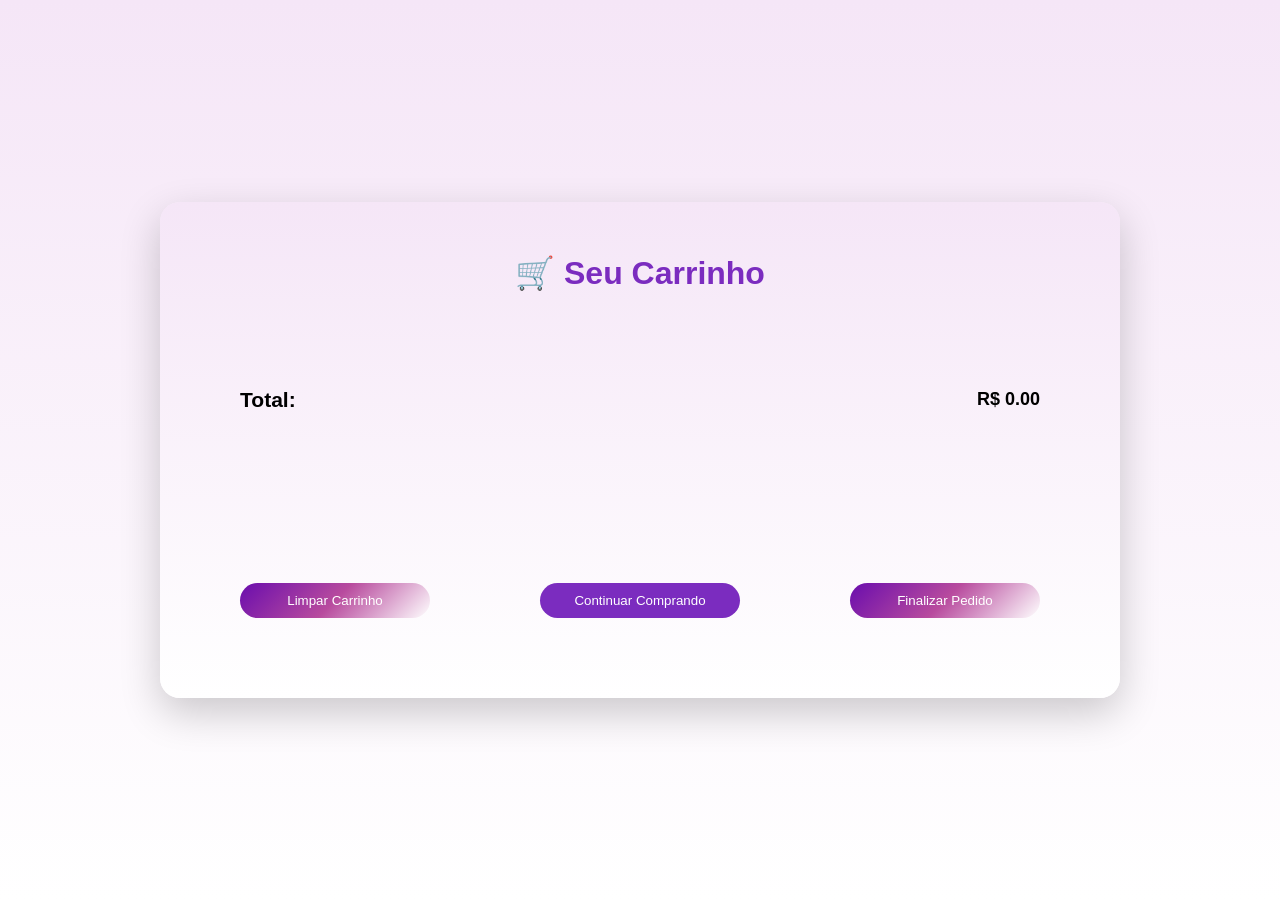
==== carrinho.html @ 9f3fd92d "ad" ====
<!DOCTYPE html>
<html lang="pt-BR">
<head>
    <meta charset="UTF-8">
    <meta name="viewport" content="width=device-width, initial-scale=1.0">
    <title>Carrinho</title>
    <link rel="stylesheet" href="carrinho.css">
</head>
<body>
   <div class="carrinho-container">

    <h1>🛒 Seu Carrinho</h1>

    <div id="carrinho-box">
        <ul id="lista-carrinho"></ul>

        <div class="total-box">
            <h3>Total:</h3>
            <span>R$ <span id="total">0.00</span></span>
        </div>

        <div class="botoes-carrinho">
            <button class="btn-limpar" onclick="limparCarrinho()">
                Limpar Carrinho
            </button>

            <a href="index.html">
                <button class="btn-voltar">
                    Continuar Comprando
                </button>
            </a>

            <button class="btn-finalizar" onclick="finalizarPedido()">
                Finalizar Pedido
            </button>
        </div>
    </div>

</div>

<script src="scripts.js"></script>

</body>
</html>
---- carrinho.css ----
body {
    margin: 0;
    font-family: Arial, Helvetica, sans-serif;
    background: linear-gradient(180deg,
        #f5e6f7,   /* Roxo claro */
        #ffffff   /* Branco */);
    display: flex;
    justify-content: center;
    align-items: center;
    min-height: 100vh;
}

.carrinho-container {
     background: linear-gradient(180deg,
        #f5e6f7,   /* Roxo claro */
        #ffffff   /* Branco */);
    width: 90%;
    max-width: 900px;
    padding: 30px;
    border-radius: 20px;
    box-shadow: 0 15px 40px rgba(0, 0, 0, 0.2);
}

h1 {
    text-align: center;
    color: #7b2cbf;
    margin-bottom: 25px;
}

#lista-carrinho {
    list-style: none;
    padding: 0;
    margin-bottom: 20px;
}

#lista-carrinho li {
    background: #c2add8;
    padding: 12px;
    margin-bottom: 10px;
    border-radius: 10px;
    font-weight: bold;
    color: #5a189a;
}

.total-box {
    display: flex;
    justify-content: space-between;
    align-items: center;
    padding: 50px;
    border-radius: 50px;
    font-size: 18px;
    font-weight: bold;
    margin-bottom: 50px;
}

.botoes-carrinho {
    display: flex;
    justify-content: space-between;
    gap: 10px;
}

button {
    height: 35px;   /* Define a altura do botão */
    width: 200px;   /* Define a largura do botão */
    border-radius: 20px; /* Deixa as bordas arredondadas */

    /* Cria um fundo */
    background: linear-gradient(135deg,
        #6a0dad,   /* Roxo */
        #b84b9e,   /* Rosa */
        #ffffff    /* Branco */);

    border: none;    /* Remove a borda padrão do botão */
    color: #ffffff; /* Cor do texto (branco) */
    margin: 50px;  /* Espaçamento externo ao redor do botão */
    cursor: pointer;  /* Muda o cursor para "mãozinha" ao passar o mouse */
}


.btn-limpar {
       height: 35px;   /* Define a altura do botão */
    width: 200px;   /* Define a largura do botão */
    border-radius: 20px; /* Deixa as bordas arredondadas */

    /* Cria um fundo */
    background: linear-gradient(135deg,
        #6a0dad,   /* Roxo */
        #b84b9e,   /* Rosa */
        #ffffff    /* Branco */);

    border: none;    /* Remove a borda padrão do botão */
    color: #ffffff; /* Cor do texto (branco) */
    margin: 50px;  /* Espaçamento externo ao redor do botão */
    cursor: pointer;  /* Muda o cursor para "mãozinha" ao passar o mouse */
}



.btn-voltar {
    background: #7b2cbf;
    color: white;
}

.btn-voltar:hover {
    background: #5a189a;
}

.item-carrinho {
    background: #f3e8ff;
    padding: 15px;
    border-radius: 12px;
    margin-bottom: 15px;
}

.controle-quantidade {
    display: flex;
    align-items: center;
    gap: 10px;
    margin: 10px 0;
}

.controle-quantidade button {
    background: #7b2cbf;
    color: white;
    border: none;
    padding: 5px 10px;
    border-radius: 8px;
    cursor: pointer;
}

.btn-remover {
    background: #ff4d6d;
    color: white;
    margin-top: 10px;
}

.btn-finalizar {
    background: linear-gradient(135deg,
        #6a0dad,   /* Roxo */
        #b84b9e,   /* Rosa */
        #ffffff    /* Branco */);
    color: white;
}
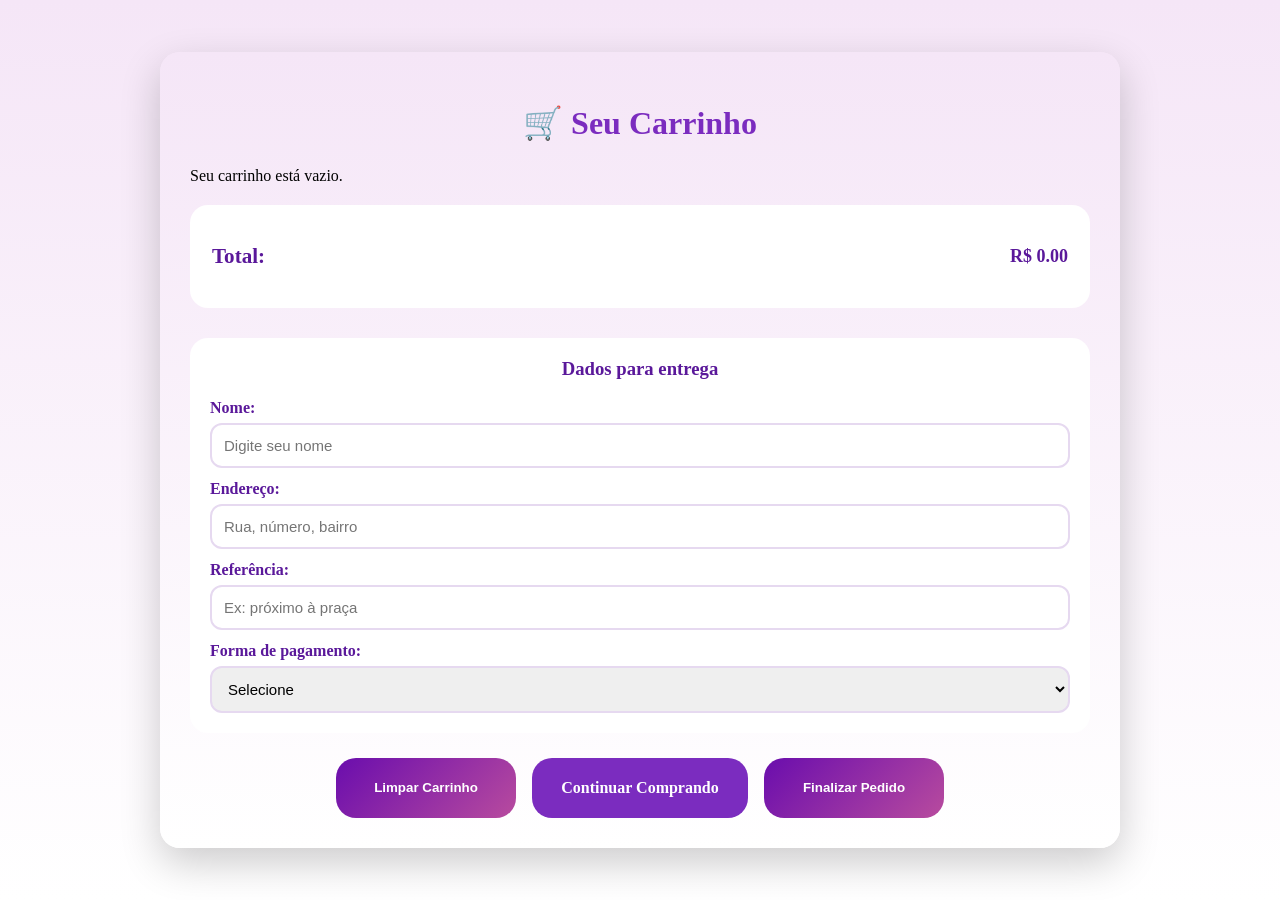
==== commit bb8da3d4: "adicionar" ====
--- a/carrinho.html
+++ b/carrinho.html
@@ -7,38 +7,56 @@
     <link rel="stylesheet" href="carrinho.css">
 </head>
 <body>
-   <div class="carrinho-container">
 
-    <h1>🛒 Seu Carrinho</h1>
+    <div class="carrinho-container">
 
-    <div id="carrinho-box">
-        <ul id="lista-carrinho"></ul>
+        <h1>🛒 Seu Carrinho</h1>
 
-        <div class="total-box">
-            <h3>Total:</h3>
-            <span>R$ <span id="total">0.00</span></span>
+        <div id="carrinho-box">
+            <div id="lista-carrinho"></div>
+
+            <div class="total-box">
+                <h3>Total:</h3>
+                <span>R$ <span id="total">0.00</span></span>
+            </div>
+<div class="dados-cliente">
+    <h3>Dados para entrega</h3>
+
+    <label>Nome:</label>
+    <input type="text" id="nome-cliente" placeholder="Digite seu nome">
+
+    <label>Endereço:</label>
+    <input type="text" id="endereco-cliente" placeholder="Rua, número, bairro">
+
+    <label>Referência:</label>
+    <input type="text" id="referencia-cliente" placeholder="Ex: próximo à praça">
+
+    <label>Forma de pagamento:</label>
+    <select id="pagamento-cliente">
+        <option value="">Selecione</option>
+        <option value="Pix">Pix</option>
+        <option value="Dinheiro">Dinheiro</option>
+        <option value="Cartão de Crédito">Cartão de Crédito</option>
+        <option value="Cartão de Débito">Cartão de Débito</option>
+    </select>
+</div>
+            <div class="botoes-carrinho">
+                <button class="btn-limpar" onclick="limparCarrinho()">
+                    Limpar Carrinho
+                </button>
+
+                <a href="index.html" class="btn-voltar">
+                    Continuar Comprando
+                </a>
+
+                <button class="btn-finalizar" onclick="finalizarPedido()">
+                    Finalizar Pedido
+                </button>
+            </div>
         </div>
 
-        <div class="botoes-carrinho">
-            <button class="btn-limpar" onclick="limparCarrinho()">
-                Limpar Carrinho
-            </button>
-
-            <a href="index.html">
-                <button class="btn-voltar">
-                    Continuar Comprando
-                </button>
-            </a>
-
-            <button class="btn-finalizar" onclick="finalizarPedido()">
-                Finalizar Pedido
-            </button>
-        </div>
     </div>
 
-</div>
-
-<script src="scripts.js"></script>
-
+    <script src="scripts.js"></script>
 </body>
 </html>
--- a/carrinho.css
+++ b/carrinho.css
@@ -1,19 +1,17 @@
 body {
     margin: 0;
-    font-family: Arial, Helvetica, sans-serif;
-    background: linear-gradient(180deg,
-        #f5e6f7,   /* Roxo claro */
-        #ffffff   /* Branco */);
+    font-family: Georgia, 'Times New Roman', Times, serif;
+    background: linear-gradient(180deg, #f5e6f7, #ffffff);
     display: flex;
     justify-content: center;
     align-items: center;
     min-height: 100vh;
+    padding: 20px;
+    box-sizing: border-box;
 }
 
 .carrinho-container {
-     background: linear-gradient(180deg,
-        #f5e6f7,   /* Roxo claro */
-        #ffffff   /* Branco */);
+    background: linear-gradient(180deg, #f5e6f7, #ffffff);
     width: 90%;
     max-width: 900px;
     padding: 30px;
@@ -28,81 +26,7 @@
 }
 
 #lista-carrinho {
-    list-style: none;
-    padding: 0;
     margin-bottom: 20px;
-}
-
-#lista-carrinho li {
-    background: #c2add8;
-    padding: 12px;
-    margin-bottom: 10px;
-    border-radius: 10px;
-    font-weight: bold;
-    color: #5a189a;
-}
-
-.total-box {
-    display: flex;
-    justify-content: space-between;
-    align-items: center;
-    padding: 50px;
-    border-radius: 50px;
-    font-size: 18px;
-    font-weight: bold;
-    margin-bottom: 50px;
-}
-
-.botoes-carrinho {
-    display: flex;
-    justify-content: space-between;
-    gap: 10px;
-}
-
-button {
-    height: 35px;   /* Define a altura do botão */
-    width: 200px;   /* Define a largura do botão */
-    border-radius: 20px; /* Deixa as bordas arredondadas */
-
-    /* Cria um fundo */
-    background: linear-gradient(135deg,
-        #6a0dad,   /* Roxo */
-        #b84b9e,   /* Rosa */
-        #ffffff    /* Branco */);
-
-    border: none;    /* Remove a borda padrão do botão */
-    color: #ffffff; /* Cor do texto (branco) */
-    margin: 50px;  /* Espaçamento externo ao redor do botão */
-    cursor: pointer;  /* Muda o cursor para "mãozinha" ao passar o mouse */
-}
-
-
-.btn-limpar {
-       height: 35px;   /* Define a altura do botão */
-    width: 200px;   /* Define a largura do botão */
-    border-radius: 20px; /* Deixa as bordas arredondadas */
-
-    /* Cria um fundo */
-    background: linear-gradient(135deg,
-        #6a0dad,   /* Roxo */
-        #b84b9e,   /* Rosa */
-        #ffffff    /* Branco */);
-
-    border: none;    /* Remove a borda padrão do botão */
-    color: #ffffff; /* Cor do texto (branco) */
-    margin: 50px;  /* Espaçamento externo ao redor do botão */
-    cursor: pointer;  /* Muda o cursor para "mãozinha" ao passar o mouse */
-}
-
-
-
-.btn-voltar {
-    background: #7b2cbf;
-    color: white;
-}
-
-.btn-voltar:hover {
-    background: #5a189a;
 }
 
 .item-carrinho {
@@ -110,6 +34,57 @@
     padding: 15px;
     border-radius: 12px;
     margin-bottom: 15px;
+    color: #5a189a;
+}
+
+.item-carrinho h4 {
+    white-space: pre-line;
+    margin-top: 0;
+}
+
+.total-box {
+    display: flex;
+    justify-content: space-between;
+    align-items: center;
+    padding: 18px 22px;
+    border-radius: 18px;
+    font-size: 18px;
+    font-weight: bold;
+    margin-bottom: 30px;
+    background: #ffffff;
+    color: #5a189a;
+}
+
+.botoes-carrinho {
+    display: flex;
+    justify-content: center;
+    flex-wrap: wrap;
+    gap: 16px;
+}
+
+button,
+.btn-voltar {
+    min-height: 40px;
+    min-width: 180px;
+    border-radius: 20px;
+    background: linear-gradient(135deg, #6a0dad, #b84b9e);
+    border: none;
+    color: #ffffff;
+    cursor: pointer;
+    font-weight: bold;
+    text-decoration: none;
+    display: inline-flex;
+    align-items: center;
+    justify-content: center;
+    padding: 10px 18px;
+}
+
+.btn-voltar {
+    background: #7b2cbf;
+}
+
+.btn-voltar:hover {
+    background: #5a189a;
 }
 
 .controle-quantidade {
@@ -120,26 +95,60 @@
 }
 
 .controle-quantidade button {
+    min-width: 38px;
+    width: 38px;
+    min-height: 34px;
+    padding: 5px;
     background: #7b2cbf;
-    color: white;
-    border: none;
-    padding: 5px 10px;
-    border-radius: 8px;
-    cursor: pointer;
 }
 
 .btn-remover {
     background: #ff4d6d;
-    color: white;
     margin-top: 10px;
 }
 
-.btn-finalizar {
-    background: linear-gradient(135deg,
-        #6a0dad,   /* Roxo */
-        #b84b9e,   /* Rosa */
-        #ffffff    /* Branco */);
-    color: white;
+@media (max-width: 600px) {
+    .carrinho-container {
+        width: 100%;
+        padding: 18px;
+    }
+
+    button,
+    .btn-voltar {
+        width: 100%;
+    }
+
+    .total-box {
+        padding: 14px;
+    }
 }
 
+.dados-cliente {
+    background: #ffffff;
+    padding: 20px;
+    border-radius: 18px;
+    margin-bottom: 25px;
+    color: #5a189a;
+}
 
+.dados-cliente h3 {
+    text-align: center;
+    margin-top: 0;
+}
+
+.dados-cliente label {
+    display: block;
+    margin-top: 12px;
+    font-weight: bold;
+}
+
+.dados-cliente input,
+.dados-cliente select {
+    width: 100%;
+    padding: 12px;
+    margin-top: 6px;
+    border: 2px solid #e6d9f0;
+    border-radius: 12px;
+    box-sizing: border-box;
+    font-size: 15px;
+}
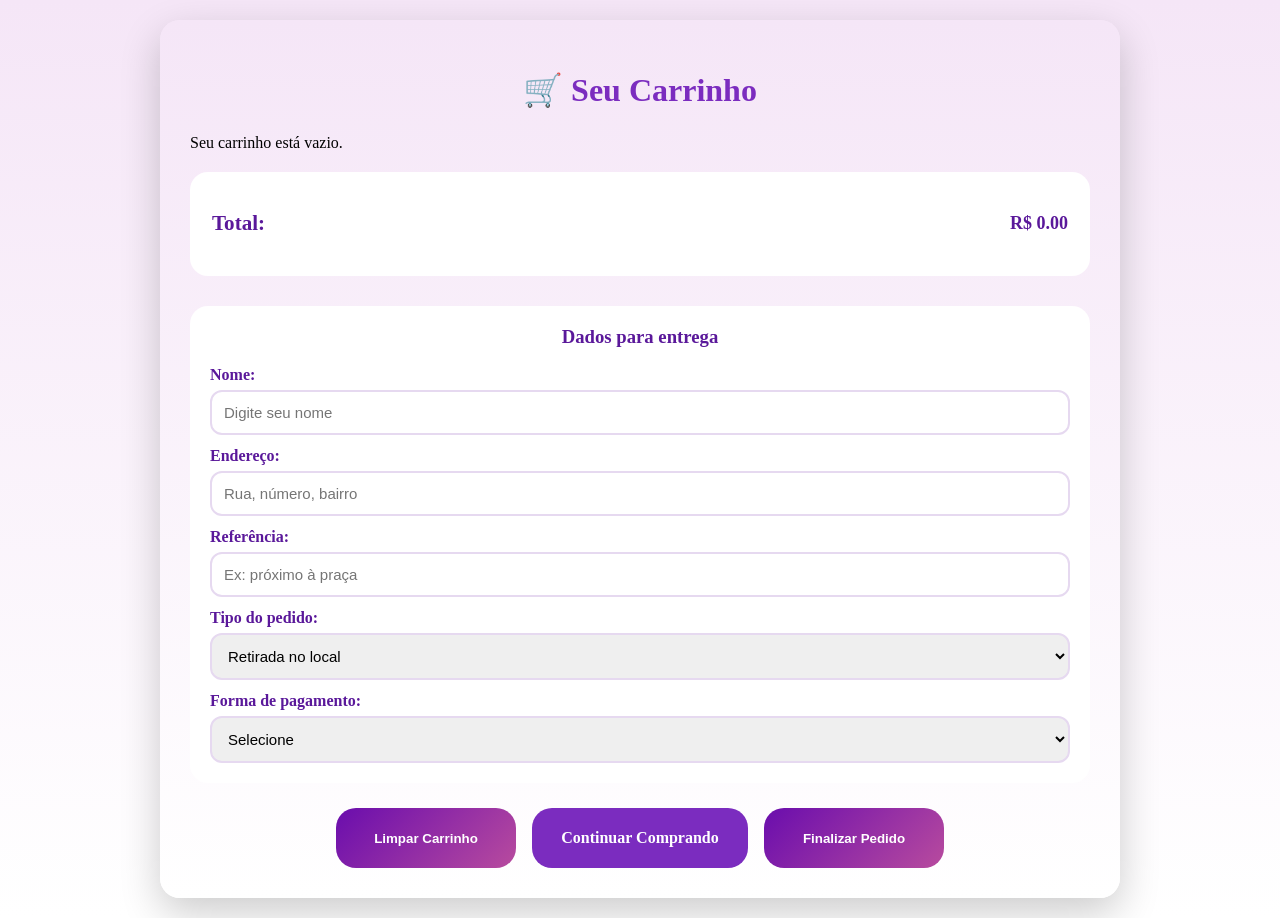
==== commit 2e082227: "a" ====
--- a/carrinho.html
+++ b/carrinho.html
@@ -31,6 +31,12 @@
     <label>Referência:</label>
     <input type="text" id="referencia-cliente" placeholder="Ex: próximo à praça">
 
+    <label>Tipo do pedido:</label>
+<select id="tipo-entrega">
+    <option value="Retirada">Retirada no local</option>
+    <option value="Entrega">Entrega</option>
+</select>
+
     <label>Forma de pagamento:</label>
     <select id="pagamento-cliente">
         <option value="">Selecione</option>
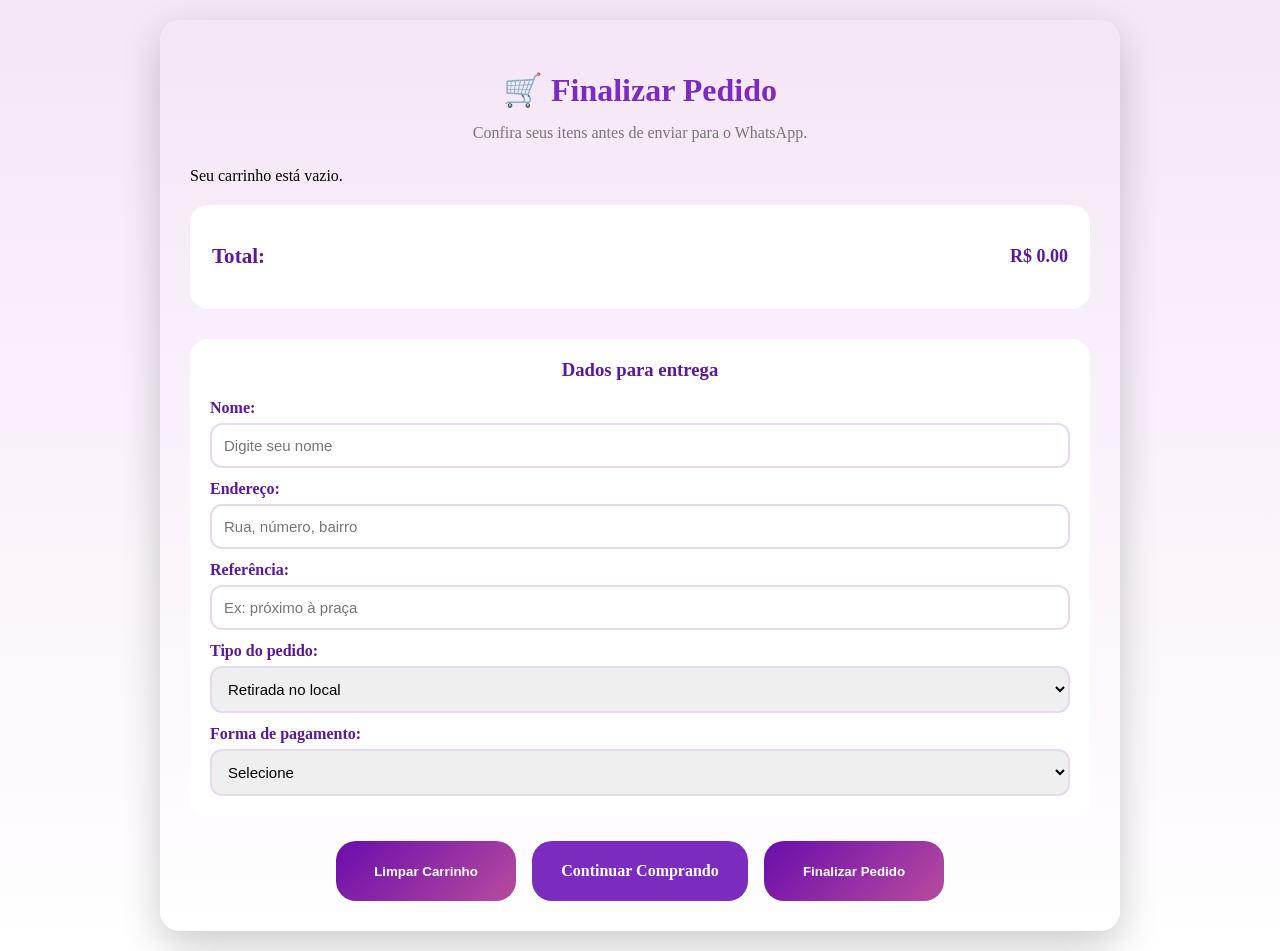
==== commit 55f77c5b: "atualizar" ====
--- a/carrinho.html
+++ b/carrinho.html
@@ -10,7 +10,11 @@
 
     <div class="carrinho-container">
 
-        <h1>🛒 Seu Carrinho</h1>
+      <h1>🛒 Finalizar Pedido</h1>
+
+<p class="subtitulo">
+Confira seus itens antes de enviar para o WhatsApp.
+</p>
 
         <div id="carrinho-box">
             <div id="lista-carrinho"></div>
--- a/carrinho.css
+++ b/carrinho.css
@@ -23,6 +23,7 @@
     text-align: center;
     color: #7b2cbf;
     margin-bottom: 25px;
+    font-family: fantasy;
 }
 
 #lista-carrinho {
@@ -53,6 +54,7 @@
     margin-bottom: 30px;
     background: #ffffff;
     color: #5a189a;
+    font-family: Georgia, 'Times New Roman', Times, serif;
 }
 
 .botoes-carrinho {
@@ -129,11 +131,14 @@
     border-radius: 18px;
     margin-bottom: 25px;
     color: #5a189a;
+    font-family: Georgia, 'Times New Roman', Times, serif;
+
 }
 
 .dados-cliente h3 {
     text-align: center;
     margin-top: 0;
+    font-family: fantasy;
 }
 
 .dados-cliente label {
@@ -151,4 +156,27 @@
     border-radius: 12px;
     box-sizing: border-box;
     font-size: 15px;
+}
+
+.acoes{
+    position:fixed;
+    top:20px;
+    right:20px;
+    z-index:9999;
+}
+.btn-icone{
+    width:55px;
+    height:55px;
+
+    background:white;
+
+    box-shadow:
+    0 8px 20px rgba(0,0,0,.1);
+}
+
+.subtitulo{
+    text-align:center;
+    color:#777;
+    margin-top:-10px;
+    margin-bottom:25px;
 }
